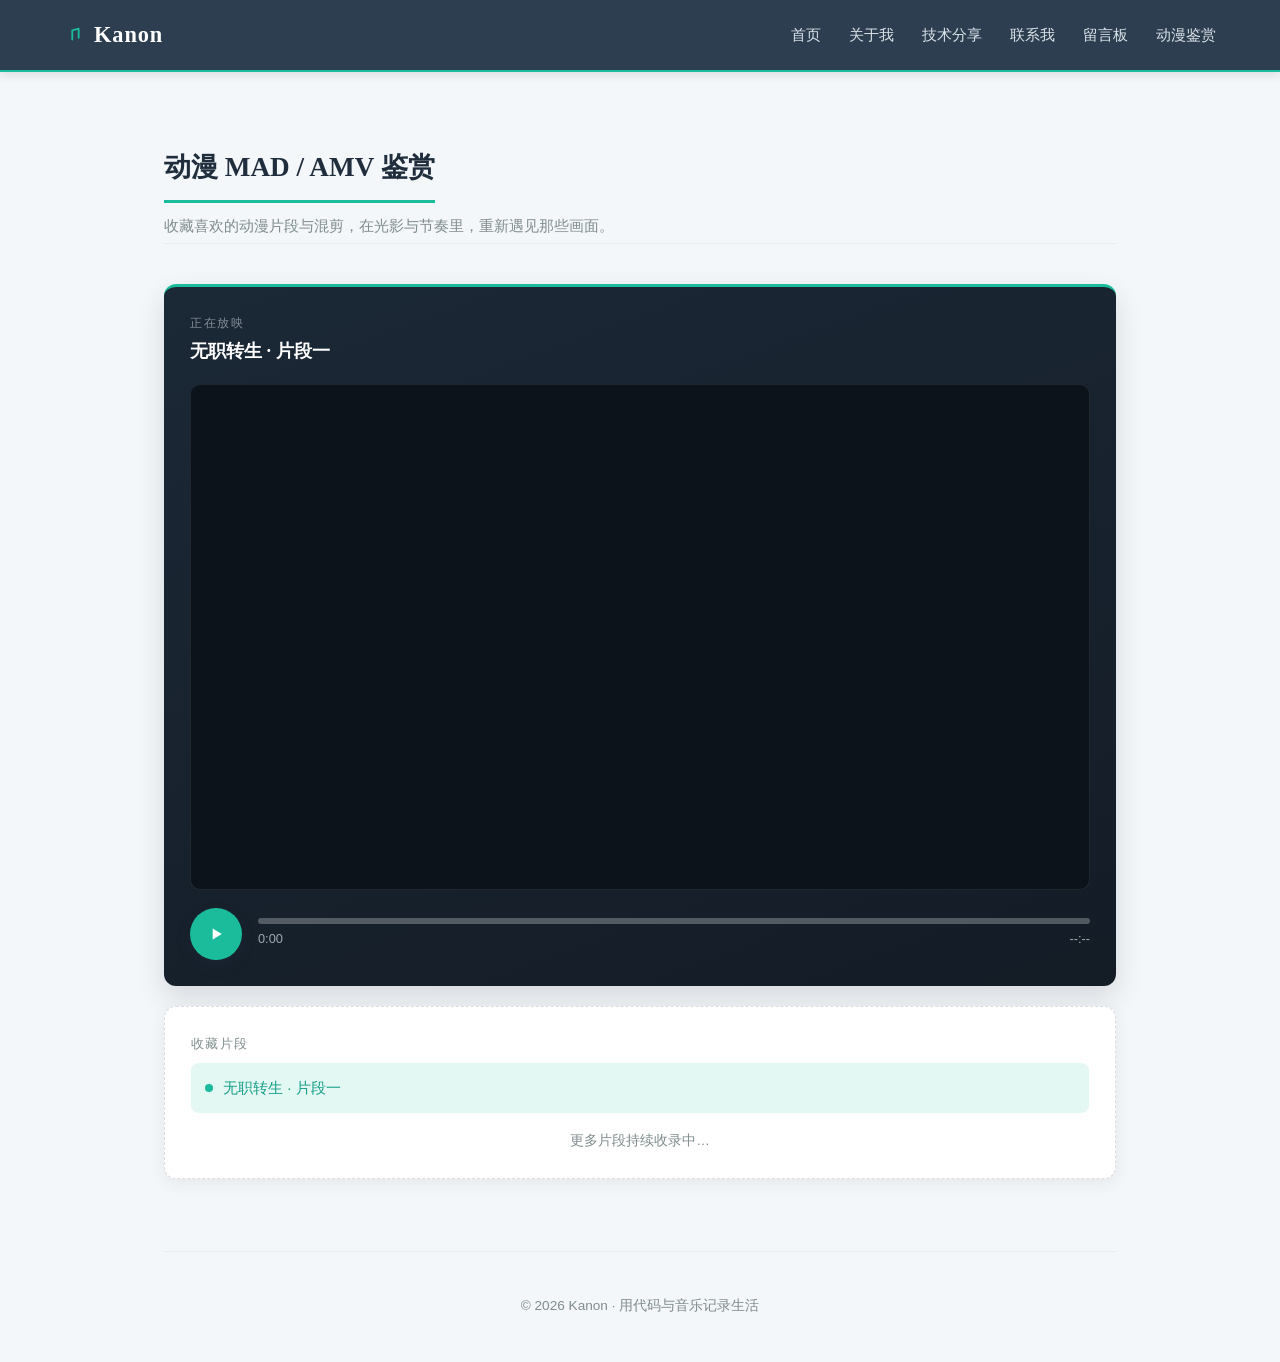
==== anime.html @ 726e3a2e "Add anime gallery page and align columns" ====
<!DOCTYPE html>
<html lang="zh-CN">
<head>
    <meta charset="UTF-8">
    <meta name="viewport" content="width=device-width, initial-scale=1">
    <title>动漫鉴赏 - Kanon</title>
    <link rel="icon" href="data:image/svg+xml,%3Csvg xmlns='http://www.w3.org/2000/svg' viewBox='0 0 24 24'%3E%3Crect width='24' height='24' rx='6' fill='%231f2d3d'/%3E%3Cpath d='M9 17V7l7-2v10' fill='none' stroke='%231abc9c' stroke-width='2' stroke-linecap='round' stroke-linejoin='round'/%3E%3C/svg%3E">
    <link rel="preconnect" href="https://miaoda.feishu.cn">
    <link rel="stylesheet" href="https://miaoda.feishu.cn/fonts/css2?family=Noto+Serif+SC:wght@600;700;900&family=Noto+Sans+SC:wght@300;400;500;700&display=swap">
    <link rel="stylesheet" href="style.css">
    <style>
        /* ============================ */
        /* 动漫鉴赏页 · 专属样式         */
        /* ============================ */

        /* 当前页导航高亮：下划线常驻 */
        .nav-current {
            color: #fff;
        }
        .nav-current::after {
            transform: scaleX(1);
            transform-origin: left;
        }

        .anime-hero {
            padding-bottom: 4px;
        }

        .anime-desc {
            color: var(--muted);
            font-size: 0.95em;
            margin: -14px 0 0;
        }

        .anime-stage-section {
            display: grid;
            gap: 20px;
            padding-top: 40px;
        }

        /* 深色舞台：简洁、干净、聚焦画面 */
        .anime-stage {
            background: linear-gradient(160deg, #1b2836, #141c26);
            border-radius: var(--radius);
            padding: 26px;
            box-shadow: var(--shadow-hover);
            border-top: 3px solid var(--accent);
        }

        .anime-stage-head {
            display: flex;
            align-items: center;
            justify-content: space-between;
            gap: 12px;
            margin-bottom: 16px;
        }

        .anime-stage-head .now-label {
            color: rgba(219, 228, 234, 0.55);
        }

        .anime-stage-head .now-title {
            color: #fff;
            font-size: 1.15em;
        }

        .video-wrap {
            position: relative;
            aspect-ratio: 16 / 9;
            background: #0d131b;
            border-radius: 10px;
            overflow: hidden;
            border: 1px solid rgba(255, 255, 255, 0.08);
        }

        .video-wrap video {
            width: 100%;
            height: 100%;
            object-fit: contain;
            display: block;
        }

        .anime-controls {
            display: flex;
            align-items: center;
            gap: 16px;
            margin-top: 18px;
        }

        /* 舞台上的播放按钮用薄荷绿，更醒目 */
        .anime-controls .toggle-btn {
            background: var(--accent);
        }

        .anime-controls .toggle-btn:hover {
            background: var(--accent-dark);
        }

        #video-progress {
            width: 100%;
            display: block;
            -webkit-appearance: none;
            appearance: none;
            height: 6px;
            background: rgba(255, 255, 255, 0.14);
            border: none;
            border-radius: 3px;
        }

        #video-progress::-webkit-progress-bar {
            background: rgba(255, 255, 255, 0.14);
            border-radius: 3px;
        }

        #video-progress::-webkit-progress-value {
            background: var(--accent);
            border-radius: 3px;
            transition: width 0.1s linear;
        }

        #video-progress::-moz-progress-bar {
            background: var(--accent);
            border-radius: 3px;
        }

        .anime-controls .time-row {
            color: rgba(219, 228, 234, 0.7);
        }

        /* 收藏片段列表 */
        .anime-library {
            background-color: var(--card);
            border-radius: var(--radius);
            box-shadow: var(--shadow);
            padding: 26px;
            border: 1px dashed rgba(31, 45, 61, 0.16);
            transition: border-color 0.3s var(--ease), box-shadow 0.3s var(--ease), transform 0.3s var(--ease);
        }

        .anime-library:hover {
            border-color: rgba(26, 188, 156, 0.45);
            transform: translateY(-4px);
            box-shadow: var(--shadow-hover);
        }

        .anime-list {
            list-style: none;
            margin: 0;
            padding: 0;
            display: grid;
            gap: 10px;
        }

        .anime-item {
            display: flex;
            align-items: center;
            gap: 10px;
            padding: 12px 14px;
            border-radius: 8px;
            cursor: pointer;
            color: var(--text);
            font-size: 0.95em;
            transition: background 0.25s var(--ease), color 0.25s var(--ease), transform 0.25s var(--ease);
        }

        .anime-item::before {
            content: "";
            width: 8px;
            height: 8px;
            flex: none;
            border-radius: 50%;
            background: var(--line);
            transition: background 0.25s var(--ease);
        }

        .anime-item:hover {
            background: rgba(26, 188, 156, 0.08);
            transform: translateX(4px);
        }

        .anime-item.active {
            background: rgba(26, 188, 156, 0.12);
            color: var(--accent-dark);
            font-weight: 500;
        }

        .anime-item.active::before {
            background: var(--accent);
        }

        .anime-more {
            color: var(--muted);
            font-size: 0.85em;
            margin: 16px 0 0;
            text-align: center;
        }
    </style>
</head>
<body>
    <header class="header">
        <h1 class="site-logo">
            <svg viewBox="0 0 24 24" width="22" height="22" aria-hidden="true">
                <path d="M9 17V7l7-2v10" fill="none" stroke="currentColor" stroke-width="2" stroke-linecap="round" stroke-linejoin="round"/>
            </svg>
            Kanon
        </h1>
        <nav class="site-nav" aria-label="主导航">
            <a href="index.html">首页</a>
            <a href="index.html#about">关于我</a>
            <a href="index.html#tech">技术分享</a>
            <a href="index.html#contact">联系我</a>
            <a href="index.html#guestbook">留言板</a>
            <a href="anime.html" class="nav-current">动漫鉴赏</a>
        </nav>
    </header>

    <main class="page-container">
        <section class="content-section anime-hero">
            <h2 class="section-title">动漫 MAD / AMV 鉴赏</h2>
            <p class="anime-desc">收藏喜欢的动漫片段与混剪，在光影与节奏里，重新遇见那些画面。</p>
        </section>

        <section class="content-section anime-stage-section">
            <!-- 主放映区 -->
            <div class="anime-stage">
                <div class="anime-stage-head">
                    <div>
                        <p class="now-label">正在放映</p>
                        <p class="now-title" id="anime-title">无职转生 · 片段一</p>
                    </div>
                </div>
                <div class="video-wrap">
                    <video id="anime-video" preload="metadata" playsinline>
                        <source src="assets/无职1.mp4" type="video/mp4">
                        您的浏览器不支持视频播放。
                    </video>
                </div>
                <div class="anime-controls">
                    <button id="video-toggle" class="toggle-btn" aria-label="播放或暂停视频" title="播放 / 暂停">
                        <svg id="video-icon-play" viewBox="0 0 24 24" width="20" height="20" aria-hidden="true">
                            <path d="M8 5.5v13l11-6.5z" fill="currentColor"/>
                        </svg>
                        <svg id="video-icon-pause" viewBox="0 0 24 24" width="20" height="20" aria-hidden="true" style="display:none">
                            <path d="M7 5h3.5v14H7zM13.5 5H17v14h-3.5z" fill="currentColor"/>
                        </svg>
                    </button>
                    <div class="progress-wrap">
                        <progress id="video-progress" value="0" max="1"></progress>
                        <div class="time-row">
                            <span id="video-current">0:00</span>
                            <span id="video-total">--:--</span>
                        </div>
                    </div>
                </div>
            </div>

            <!-- 收藏片段 -->
            <div class="anime-library">
                <p class="playlist-title">收藏片段</p>
                <ul class="anime-list" id="anime-list">
                    <li class="anime-item active" data-src="assets/无职1.mp4" data-title="无职转生 · 片段一">无职转生 · 片段一</li>
                </ul>
                <p class="anime-more">更多片段持续收录中…</p>
            </div>
        </section>
    </main>

    <footer class="site-footer">
        <p>© 2026 Kanon · 用代码与音乐记录生活</p>
    </footer>

    <script>
        // ====================================================
        // 动漫鉴赏播放器：播放/暂停 + 进度条 + 片段切换
        // ====================================================
        const video = document.getElementById('anime-video');
        const toggleBtn = document.getElementById('video-toggle');
        const iconPlay = document.getElementById('video-icon-play');
        const iconPause = document.getElementById('video-icon-pause');
        const progress = document.getElementById('video-progress');
        const timeCurrent = document.getElementById('video-current');
        const timeTotal = document.getElementById('video-total');
        const titleEl = document.getElementById('anime-title');
        const listEl = document.getElementById('anime-list');

        function formatTime(seconds) {
            if (!isFinite(seconds) || seconds < 0) return '0:00';
            const m = Math.floor(seconds / 60);
            const s = Math.floor(seconds % 60);
            return `${m}:${String(s).padStart(2, '0')}`;
        }

        function updateIcon(playing) {
            iconPlay.style.display = playing ? 'none' : 'block';
            iconPause.style.display = playing ? 'block' : 'none';
            toggleBtn.setAttribute('aria-label', playing ? '暂停视频' : '播放视频');
            toggleBtn.title = playing ? '暂停' : '播放';
        }

        // 播放 / 暂停
        toggleBtn.addEventListener('click', () => {
            if (video.paused) {
                video.play().then(() => updateIcon(true)).catch(() => {});
            } else {
                video.pause();
                updateIcon(false);
            }
        });

        // 进度与时间
        video.addEventListener('timeupdate', () => {
            if (video.duration) {
                progress.value = video.currentTime / video.duration;
                timeCurrent.textContent = formatTime(video.currentTime);
            }
        });

        video.addEventListener('loadedmetadata', () => {
            timeTotal.textContent = formatTime(video.duration);
        });

        video.addEventListener('ended', () => {
            updateIcon(false);
        });

        // 点击进度条跳转
        progress.addEventListener('click', (e) => {
            const rect = progress.getBoundingClientRect();
            if (video.duration) {
                video.currentTime = ((e.clientX - rect.left) / rect.width) * video.duration;
            }
        });

        // 片段切换（后续新增片段只需在列表中加一项）
        listEl.querySelectorAll('.anime-item').forEach((item) => {
            item.addEventListener('click', () => {
                const isCurrent = item.classList.contains('active') &&
                    video.src && video.src.indexOf(item.dataset.src) !== -1;
                if (isCurrent) {
                    // 再次点击当前片段：切换播放/暂停
                    if (video.paused) {
                        video.play().then(() => updateIcon(true)).catch(() => {});
                    } else {
                        video.pause();
                        updateIcon(false);
                    }
                    return;
                }

                listEl.querySelectorAll('.anime-item').forEach((i) => {
                    i.classList.toggle('active', i === item);
                });
                titleEl.textContent = item.dataset.title;
                video.src = item.dataset.src;
                video.load();
                progress.value = 0;
                timeCurrent.textContent = '0:00';
                timeTotal.textContent = '--:--';
                video.play().then(() => updateIcon(true)).catch(() => {});
            });
        });
    </script>
</body>
</html>
---- style.css ----
/* ============================================
   Kanon 个人博客 · 样式
   基调：深蓝墨 + 薄荷绿，衬线标题 + 无衬线正文
   ============================================ */

:root {
    --ink: #1f2d3d;
    --ink-soft: #2c3e50;
    --accent: #1abc9c;
    --accent-dark: #16a085;
    --bg: #f4f7f9;
    --card: #ffffff;
    --text: #33404f;
    --muted: #7f8c8d;
    --line: #e6ecf0;
    --radius: 12px;
    --shadow: 0 4px 16px rgba(31, 45, 61, 0.08);
    --shadow-hover: 0 12px 28px rgba(31, 45, 61, 0.14);
    --ease: cubic-bezier(0.22, 1, 0.36, 1);
}

* {
    box-sizing: border-box;
}

body {
    font-family: "Noto Sans SC", "PingFang SC", "Hiragino Sans GB", "Microsoft YaHei", sans-serif;
    font-weight: 300;
    margin: 0;
    padding-top: 64px;
    background-color: var(--bg);
    color: var(--text);
    line-height: 1.7;
    scroll-behavior: smooth;
    cursor: default;
}

/* 可交互元素才显示手型指针 */
a, button, .playlist-item {
    cursor: pointer;
}

/* 键盘焦点可见 */
:focus-visible {
    outline: 2px solid var(--accent);
    outline-offset: 2px;
}

/* ============================ */
/* Header（固定导航栏）          */
/* ============================ */
.header {
    position: fixed;
    top: 0;
    left: 0;
    width: 100%;
    background-color: var(--ink-soft);
    color: #fff;
    padding: 14px 5%;
    display: flex;
    justify-content: space-between;
    align-items: center;
    box-shadow: 0 2px 10px rgba(0, 0, 0, 0.12);
    border-bottom: 2px solid var(--accent);
    z-index: 100;
}

.site-logo {
    font-family: "Noto Serif SC", "PingFang SC", serif;
    font-weight: 700;
    font-size: 1.4em;
    letter-spacing: 0.04em;
    margin: 0;
    display: inline-flex;
    align-items: center;
    gap: 8px;
}

.site-logo svg {
    color: var(--accent);
    transition: transform 0.4s var(--ease);
}

.site-logo:hover svg {
    transform: rotate(-12deg) scale(1.1);
}

.site-nav {
    display: flex;
    align-items: center;
}

.site-nav a {
    position: relative;
    color: #dbe4ea;
    text-decoration: none;
    margin-left: 22px;
    font-size: 0.95em;
    padding: 4px 0;
    transition: color 0.3s var(--ease), transform 0.3s var(--ease);
}

/* 导航悬停：下划线从右到左滑入 + 轻微上浮 */
.site-nav a::after {
    content: "";
    position: absolute;
    left: 0;
    bottom: -2px;
    width: 100%;
    height: 2px;
    background: var(--accent);
    transform: scaleX(0);
    transform-origin: right;
    transition: transform 0.35s var(--ease);
}

.site-nav a:hover {
    color: #fff;
    transform: translateY(-1px);
}

.site-nav a:hover::after {
    transform: scaleX(1);
    transform-origin: left;
}

/* ============================ */
/* 页面容器与通用区块             */
/* ============================ */
.page-container {
    max-width: 1080px;
    margin: 0 auto;
    padding: 0 5%;
}

.content-section {
    padding: 56px 0;
    border-bottom: 1px solid var(--line);
    scroll-margin-top: 72px;
}

.section-title {
    font-family: "Noto Serif SC", "PingFang SC", serif;
    font-weight: 700;
    color: var(--ink);
    font-size: 1.7em;
    margin: 0 0 24px;
    padding-bottom: 10px;
    border-bottom: 3px solid var(--accent);
    display: inline-block;
}

/* ============================ */
/* 关于我：两栏布局               */
/* ============================ */
.about-grid {
    display: grid;
    gap: 20px;
}

/* 左栏：个人资料卡片 */
.profile-card {
    background-color: var(--card);
    border-radius: var(--radius);
    box-shadow: var(--shadow);
    padding: 28px;
}

.profile-top {
    display: flex;
    align-items: center;
    gap: 18px;
    margin-bottom: 18px;
}

.avatar-placeholder {
    width: 96px;
    height: 96px;
    flex: none;
    border-radius: 50%;
    overflow: hidden;
    border: 4px solid #fff;
    box-shadow: 0 6px 16px rgba(31, 45, 61, 0.16);
    transition: transform 0.35s var(--ease), border-color 0.35s var(--ease);
}

.avatar-placeholder:hover {
    transform: scale(1.06) rotate(-2deg);
    border-color: var(--accent);
}

.avatar-placeholder img {
    width: 100%;
    height: 100%;
    object-fit: cover;
    display: block;
}

.profile-name {
    font-family: "Noto Serif SC", "PingFang SC", serif;
    font-weight: 700;
    font-size: 1.25em;
    color: var(--ink);
    margin: 0;
}

.profile-tagline {
    color: var(--muted);
    font-size: 0.92em;
    margin: 4px 0 0;
}

.intro-text {
    margin: 0 0 14px;
    font-size: 0.95em;
}

/* 随机歌词：衬线字体，颜色沿用薄荷绿体系 */
.subtitle {
    font-family: "Noto Serif SC", "PingFang SC", serif;
    font-weight: 500;
    font-size: 1.05em;
    color: var(--accent-dark);
    margin: 0;
    padding: 12px 16px;
    background: rgba(26, 188, 156, 0.08);
    border-left: 3px solid var(--accent);
    border-radius: 0 8px 8px 0;
}

/* ============================ */
/* 左栏容器：个人资料 + 小说     */
/* ============================ */
.about-left {
    display: grid;
    gap: 20px;
    align-content: start;
}

/* 右栏容器：播放器 + 广告位招租 */
.about-right {
    display: grid;
    gap: 20px;
    align-content: start;
}

/* ============================ */
/* 小说模块                      */
/* ============================ */
.novel-card {
    background-color: var(--card);
    border-radius: var(--radius);
    box-shadow: var(--shadow);
    padding: 26px;
    position: relative;
}

.novel-head {
    display: flex;
    justify-content: space-between;
    align-items: flex-start;
    gap: 12px;
    margin-bottom: 16px;
}

.novel-title {
    font-family: "Noto Serif SC", "PingFang SC", serif;
    font-weight: 700;
    font-size: 1.2em;
    color: var(--ink);
    margin: 0;
}

.novel-author {
    color: var(--muted);
    font-size: 0.9em;
    margin: 2px 0 0;
}

.novel-head-actions {
    display: flex;
    gap: 8px;
    flex: none;
}

.novel-book-btn {
    flex: none;
    font-size: 0.85em;
    padding: 6px 14px;
    border-radius: 999px;
    border: 1px solid var(--ink-soft);
    color: var(--ink-soft);
    background: transparent;
    transition: background 0.3s var(--ease), color 0.3s var(--ease), transform 0.25s var(--ease);
}

.novel-book-btn:hover {
    background: var(--ink-soft);
    color: #fff;
    transform: translateY(-1px);
}

/* 章节切换栏 */
.novel-chapter-bar {
    display: flex;
    align-items: center;
    gap: 10px;
    margin-bottom: 14px;
}

.chapter-btn {
    width: 34px;
    height: 34px;
    flex: none;
    border: 1px solid var(--line);
    border-radius: 50%;
    background: transparent;
    color: var(--ink-soft);
    display: inline-flex;
    align-items: center;
    justify-content: center;
    transition: background 0.25s var(--ease), color 0.25s var(--ease), transform 0.25s var(--ease), border-color 0.25s var(--ease);
}

.chapter-btn:hover:not(:disabled) {
    background: rgba(26, 188, 156, 0.1);
    border-color: var(--accent);
    color: var(--accent-dark);
    transform: scale(1.08);
}

.chapter-btn:disabled {
    opacity: 0.35;
    cursor: not-allowed;
}

.novel-chapter-name {
    flex: 1;
    min-width: 0;
    text-align: center;
    font-family: "Noto Serif SC", "PingFang SC", serif;
    font-size: 0.98em;
    color: var(--ink);
    white-space: nowrap;
    overflow: hidden;
    text-overflow: ellipsis;
}

/* 章节正文 */
.novel-content {
    max-height: 320px;
    overflow-y: auto;
    font-size: 0.95em;
    line-height: 1.75;
    color: var(--text);
    transition: opacity 0.35s var(--ease);
    scrollbar-width: thin;
    scrollbar-color: var(--line) transparent;
}

.novel-content.fading {
    opacity: 0;
}

.novel-content p {
    margin: 0 0 0.6em;
    text-indent: 2em;
}

/* 切换书籍面板 */
.novel-book-panel {
    position: absolute;
    top: 74px;
    right: 26px;
    width: 220px;
    background: var(--card);
    border: 1px solid var(--line);
    border-radius: 10px;
    box-shadow: 0 14px 32px rgba(31, 45, 61, 0.16);
    padding: 14px 16px;
    z-index: 50;
    opacity: 0;
    transform: translateY(-6px);
    visibility: hidden;
    transition: opacity 0.25s var(--ease), transform 0.25s var(--ease), visibility 0.25s;
}

.novel-book-panel.open {
    opacity: 1;
    transform: translateY(0);
    visibility: visible;
}

.panel-hint {
    font-size: 0.8em;
    letter-spacing: 0.1em;
    color: var(--muted);
    margin: 0 0 8px;
}

.book-list {
    display: grid;
    gap: 6px;
}

.book-item {
    text-align: left;
    font-size: 0.95em;
    padding: 9px 12px;
    border: none;
    border-radius: 8px;
    background: transparent;
    color: var(--text);
    font-family: inherit;
    transition: background 0.2s var(--ease), color 0.2s var(--ease);
}

.book-item:hover {
    background: rgba(26, 188, 156, 0.1);
    color: var(--accent-dark);
}

.book-item.active {
    background: rgba(26, 188, 156, 0.14);
    color: var(--accent-dark);
    font-weight: 500;
}

.panel-empty {
    font-size: 0.82em;
    color: var(--muted);
    margin: 8px 0 0;
    text-align: center;
}

/* 章节选择面板 */
.novel-chapter-panel {
    position: absolute;
    top: 74px;
    right: 26px;
    width: 320px;
    max-width: calc(100% - 52px);
    background: var(--card);
    border: 1px solid var(--line);
    border-radius: 10px;
    box-shadow: 0 14px 32px rgba(31, 45, 61, 0.16);
    padding: 14px 16px;
    z-index: 50;
    opacity: 0;
    transform: translateY(-6px);
    visibility: hidden;
    transition: opacity 0.25s var(--ease), transform 0.25s var(--ease), visibility 0.25s;
}

.novel-chapter-panel.open {
    opacity: 1;
    transform: translateY(0);
    visibility: visible;
}

.chapter-list {
    max-height: 300px;
    overflow-y: auto;
    display: grid;
    gap: 4px;
    scrollbar-width: thin;
    scrollbar-color: var(--line) transparent;
}

.chapter-item {
    text-align: left;
    font-size: 0.9em;
    padding: 8px 10px;
    border: none;
    border-radius: 6px;
    background: transparent;
    color: var(--text);
    font-family: inherit;
    white-space: nowrap;
    overflow: hidden;
    text-overflow: ellipsis;
    transition: background 0.2s var(--ease), color 0.2s var(--ease);
}

.chapter-item:hover {
    background: rgba(26, 188, 156, 0.1);
    color: var(--accent-dark);
}

.chapter-item.active {
    background: rgba(26, 188, 156, 0.14);
    color: var(--accent-dark);
    font-weight: 500;
}

/* ============================ */
/* 右栏：音乐播放器               */
/* ============================ */
.music-player-container {
    background-color: var(--card);
    border-radius: var(--radius);
    box-shadow: var(--shadow);
    padding: 26px;
}

.player-head {
    display: flex;
    align-items: center;
    gap: 18px;
    margin-bottom: 20px;
}

.player-cover {
    width: 84px;
    height: 84px;
    flex: none;
    border-radius: 10px;
    overflow: hidden;
    position: relative;
    box-shadow: 0 6px 14px rgba(31, 45, 61, 0.18);
}

/* 双封面图层：切歌时交叉淡入淡出 */
.player-cover img {
    position: absolute;
    inset: 0;
    width: 100%;
    height: 100%;
    object-fit: cover;
    display: block;
    opacity: 0;
    transition: opacity 0.45s var(--ease);
}

.player-cover img.show {
    opacity: 1;
}

.player-now {
    min-width: 0;
}

.now-label {
    font-size: 0.78em;
    letter-spacing: 0.14em;
    color: var(--muted);
    margin: 0 0 2px;
    text-transform: uppercase;
}

.now-title {
    font-family: "Noto Serif SC", "PingFang SC", serif;
    font-weight: 700;
    font-size: 1.2em;
    color: var(--ink);
    margin: 0;
    white-space: nowrap;
    overflow: hidden;
    text-overflow: ellipsis;
}

.now-artist {
    color: var(--muted);
    font-size: 0.9em;
    margin: 2px 0 0;
}

/* 播放控制行 */
.player-controls {
    display: flex;
    align-items: center;
    gap: 16px;
    margin-bottom: 20px;
}

.toggle-btn {
    width: 52px;
    height: 52px;
    flex: none;
    border: none;
    border-radius: 50%;
    background: var(--ink-soft);
    color: #fff;
    display: inline-flex;
    align-items: center;
    justify-content: center;
    box-shadow: 0 6px 14px rgba(31, 45, 61, 0.28);
    transition: background 0.3s var(--ease), transform 0.25s var(--ease), box-shadow 0.3s var(--ease);
}

.toggle-btn:hover {
    background: var(--accent-dark);
    transform: scale(1.08);
    box-shadow: 0 8px 20px rgba(22, 160, 133, 0.35);
}

.toggle-btn:active {
    transform: scale(0.94);
}

/* 进度条 */
.progress-wrap {
    flex: 1;
    min-width: 0;
}

#music-progress {
    width: 100%;
    display: block;
    -webkit-appearance: none;
    appearance: none;
    height: 6px;
    background: var(--line);
    border: none;
    border-radius: 3px;
}

#music-progress::-webkit-progress-bar {
    background: var(--line);
    border-radius: 3px;
}

#music-progress::-webkit-progress-value {
    background: var(--accent);
    border-radius: 3px;
    transition: width 0.1s linear;
}

#music-progress::-moz-progress-bar {
    background: var(--accent);
    border-radius: 3px;
}

.time-row {
    display: flex;
    justify-content: space-between;
    font-size: 0.8em;
    color: var(--muted);
    font-variant-numeric: tabular-nums;
    margin-top: 4px;
}

/* 歌单 */
.playlist {
    border-top: 1px solid var(--line);
    padding-top: 14px;
}

.playlist-title {
    font-size: 0.82em;
    letter-spacing: 0.1em;
    color: var(--muted);
    margin: 0 0 8px;
}

.playlist-list {
    list-style: none;
    margin: 0;
    padding: 0;
}

.playlist-item {
    display: flex;
    align-items: center;
    justify-content: space-between;
    gap: 12px;
    padding: 10px 12px;
    border-radius: 8px;
    transition: background 0.25s var(--ease), transform 0.25s var(--ease), color 0.25s var(--ease);
}

/* 用 transform 位移代替 padding-left，避免触发重排，动画更流畅 */
.playlist-item:hover {
    background: rgba(26, 188, 156, 0.08);
    transform: translateX(4px);
}

.playlist-item.active {
    background: rgba(26, 188, 156, 0.12);
}

.playlist-item.active .pl-name {
    color: var(--accent-dark);
    font-weight: 500;
}

.pl-name {
    font-size: 0.95em;
    color: var(--text);
    white-space: nowrap;
    overflow: hidden;
    text-overflow: ellipsis;
}

.playlist-item.soon .pl-name {
    color: var(--muted);
}

/* ============================ */
/* 广告位招租                    */
/* ============================ */
.ad-card {
    background-color: var(--card);
    border-radius: var(--radius);
    box-shadow: var(--shadow);
    padding: 26px;
}

.ad-text {
    margin: 0;
    font-size: 0.92em;
    color: var(--muted);
    line-height: 1.7;
}

.ad-actions {
    display: flex;
    flex-wrap: wrap;
    gap: 12px;
    margin-top: 16px;
}

.ad-btn {
    padding: 9px 18px;
    font-size: 0.9em;
}

/* ============================ */
/* 技术分享：卡片                */
/* ============================ */
.card-container {
    display: grid;
    gap: 16px;
}

.card {
    background-color: var(--card);
    border-radius: var(--radius);
    box-shadow: var(--shadow);
    padding: 24px;
    position: relative;
    z-index: 1;
    border: 1px dashed rgba(31, 45, 61, 0.16);
    transition: transform 0.3s var(--ease), box-shadow 0.3s var(--ease), opacity 0.5s var(--ease), border-color 0.3s var(--ease);
}

/* 可点击的链接卡片 */
a.card {
    display: block;
    text-decoration: none;
    color: inherit;
    cursor: pointer;
}

/* 外链指示图标：悬停时浮现 */
.card-link-icon {
    position: absolute;
    top: 16px;
    right: 16px;
    color: var(--muted);
    opacity: 0;
    transform: translate(-4px, 4px);
    transition: opacity 0.3s var(--ease), transform 0.3s var(--ease), color 0.3s var(--ease);
}

a.card:hover .card-link-icon {
    opacity: 1;
    transform: translate(0, 0);
    color: var(--accent-dark);
}

.card:hover {
    transform: translateY(-5px);
    box-shadow: var(--shadow-hover);
    border-color: rgba(26, 188, 156, 0.45);
}

.card-title {
    font-family: "Noto Serif SC", "PingFang SC", serif;
    font-weight: 700;
    color: var(--ink);
    margin: 0 0 8px;
    font-size: 1.15em;
}

.card p {
    margin: 0;
    font-size: 0.94em;
    color: var(--muted);
}

/* ============================ */
/* 全部模块卡片：虚线边框 + 悬停上浮 */
/* ============================ */
.profile-card,
.novel-card,
.music-player-container,
.ad-card,
.guestbook-card {
    border: 1px dashed rgba(31, 45, 61, 0.16);
    transition: border-color 0.3s var(--ease), box-shadow 0.3s var(--ease), transform 0.3s var(--ease);
}

.profile-card:hover,
.novel-card:hover,
.music-player-container:hover,
.ad-card:hover,
.guestbook-card:hover {
    border-color: rgba(26, 188, 156, 0.45);
    transform: translateY(-4px);
    box-shadow: var(--shadow-hover);
}

/* 滚动入场动画：进入 0.5s，悬停抬升 0.3s，各自独立流畅 */
.card[data-visible="false"] {
    opacity: 0;
    transform: translateY(40px);
}

.card[data-visible="true"] {
    opacity: 1;
    transform: translateY(0);
}

/* ============================ */
/* 联系区                        */
/* ============================ */
.contact-grid {
    display: grid;
    gap: 24px;
    align-items: center;
}

.contact-text p {
    margin: 0;
    font-size: 0.96em;
}

.contact-actions {
    display: flex;
    flex-wrap: wrap;
    gap: 14px;
}

.contact-btn {
    display: inline-flex;
    align-items: center;
    gap: 8px;
    padding: 12px 22px;
    border-radius: 999px;
    text-decoration: none;
    font-size: 0.95em;
    font-weight: 500;
    border: 1px solid var(--ink-soft);
    color: var(--ink-soft);
    background: transparent;
    transition: background 0.3s var(--ease), color 0.3s var(--ease), transform 0.25s var(--ease), box-shadow 0.3s var(--ease);
}

.contact-btn:hover {
    background: var(--ink-soft);
    color: #fff;
    transform: translateY(-2px);
    box-shadow: 0 8px 18px rgba(31, 45, 61, 0.22);
}

/* ============================ */
/* 留言板                        */
/* ============================ */
.guestbook-card {
    background-color: var(--card);
    border-radius: var(--radius);
    box-shadow: var(--shadow);
    padding: 26px;
}

.guestbook-fields {
    display: flex;
    gap: 12px;
    margin-bottom: 12px;
}

.guest-name-input {
    flex: 1;
    min-width: 0;
    padding: 10px 16px;
    border: 1px solid var(--line);
    border-radius: 999px;
    font-family: inherit;
    font-size: 1em;
    color: var(--text);
    background: #fff;
    transition: border-color 0.25s var(--ease), box-shadow 0.25s var(--ease);
}

.guest-name-input:focus,
.guest-text:focus {
    outline: none;
    border-color: var(--accent);
    box-shadow: 0 0 0 3px rgba(26, 188, 156, 0.15);
}

.guest-text {
    width: 100%;
    resize: vertical;
    min-height: 84px;
    padding: 12px 16px;
    border: 1px solid var(--line);
    border-radius: 10px;
    font-family: inherit;
    font-size: 1em;
    line-height: 1.6;
    color: var(--text);
    background: #fff;
    transition: border-color 0.25s var(--ease), box-shadow 0.25s var(--ease);
}

.guestbook-submit {
    flex: none;
    padding: 10px 26px;
    border: none;
    border-radius: 999px;
    background: var(--ink-soft);
    color: #fff;
    font-family: inherit;
    font-size: 0.95em;
    transition: background 0.3s var(--ease), transform 0.25s var(--ease), box-shadow 0.3s var(--ease);
}

.guestbook-submit:hover {
    background: var(--accent-dark);
    transform: translateY(-2px);
    box-shadow: 0 8px 18px rgba(22, 160, 133, 0.3);
}

.guestbook-submit:active {
    transform: scale(0.96);
}

.guestbook-hint {
    font-size: 0.8em;
    color: var(--muted);
    margin: 10px 0 18px;
}

.guestbook-list {
    list-style: none;
    margin: 0;
    padding: 0;
    display: grid;
    gap: 12px;
}

.guest-item {
    padding: 14px 16px;
    border-radius: 10px;
    background: rgba(26, 188, 156, 0.05);
    border: 1px solid var(--line);
    transition: transform 0.25s var(--ease), box-shadow 0.25s var(--ease), border-color 0.25s var(--ease);
}

.guest-item:hover {
    transform: translateY(-2px);
    border-color: rgba(26, 188, 156, 0.4);
    box-shadow: var(--shadow);
}

.guest-item-head {
    display: flex;
    align-items: baseline;
    gap: 10px;
    margin-bottom: 6px;
}

.guest-item-name {
    font-family: "Noto Serif SC", "PingFang SC", serif;
    font-weight: 600;
    font-size: 0.98em;
    color: var(--ink);
    display: inline-flex;
    align-items: center;
    gap: 8px;
}

.guest-item-name::before {
    content: "";
    width: 8px;
    height: 8px;
    flex: none;
    border-radius: 50%;
    background: var(--accent);
}

.guest-item-time {
    font-size: 0.78em;
    color: var(--muted);
}

.guest-item-text {
    margin: 0;
    font-size: 0.94em;
    color: var(--text);
    line-height: 1.7;
    white-space: pre-wrap;
    word-break: break-word;
}

.guestbook-empty {
    list-style: none;
    text-align: center;
    color: var(--muted);
    font-size: 0.92em;
    padding: 18px 0 8px;
}

/* ============================ */
/* 页脚与 Toast                  */
/* ============================ */
.site-footer {
    text-align: center;
    color: var(--muted);
    font-size: 0.85em;
    padding: 28px 5% 32px;
}

.toast {
    position: fixed;
    left: 50%;
    bottom: 28px;
    transform: translateX(-50%) translateY(12px);
    background: var(--ink-soft);
    color: #fff;
    font-size: 0.9em;
    padding: 10px 20px;
    border-radius: 999px;
    opacity: 0;
    pointer-events: none;
    transition: opacity 0.3s var(--ease), transform 0.3s var(--ease);
    z-index: 200;
}

.toast.show {
    opacity: 1;
    transform: translateX(-50%) translateY(0);
}

/* ============================ */
/* 桌面端：两栏布局               */
/* ============================ */
@media (min-width: 768px) {
    body {
        padding-top: 72px;
    }

    .header {
        padding: 16px 5%;
    }

    .site-nav a {
        margin-left: 28px;
    }

    .content-section {
        padding: 72px 0;
    }

    .about-grid {
        grid-template-columns: 1fr 1.1fr;
        gap: 24px;
    }

    .card-container {
        grid-template-columns: repeat(3, 1fr);
        gap: 20px;
    }

    .contact-grid {
        grid-template-columns: 1.2fr 1fr;
        gap: 32px;
    }

    .contact-actions {
        justify-content: flex-end;
    }
}

/* ============================ */
/* 无障碍：减少动效              */
/* ============================ */
@media (prefers-reduced-motion: reduce) {
    * {
        animation: none !important;
        transition: none !important;
    }

    html {
        scroll-behavior: auto;
    }

    .card[data-visible="false"] {
        opacity: 1;
        transform: none;
    }
}
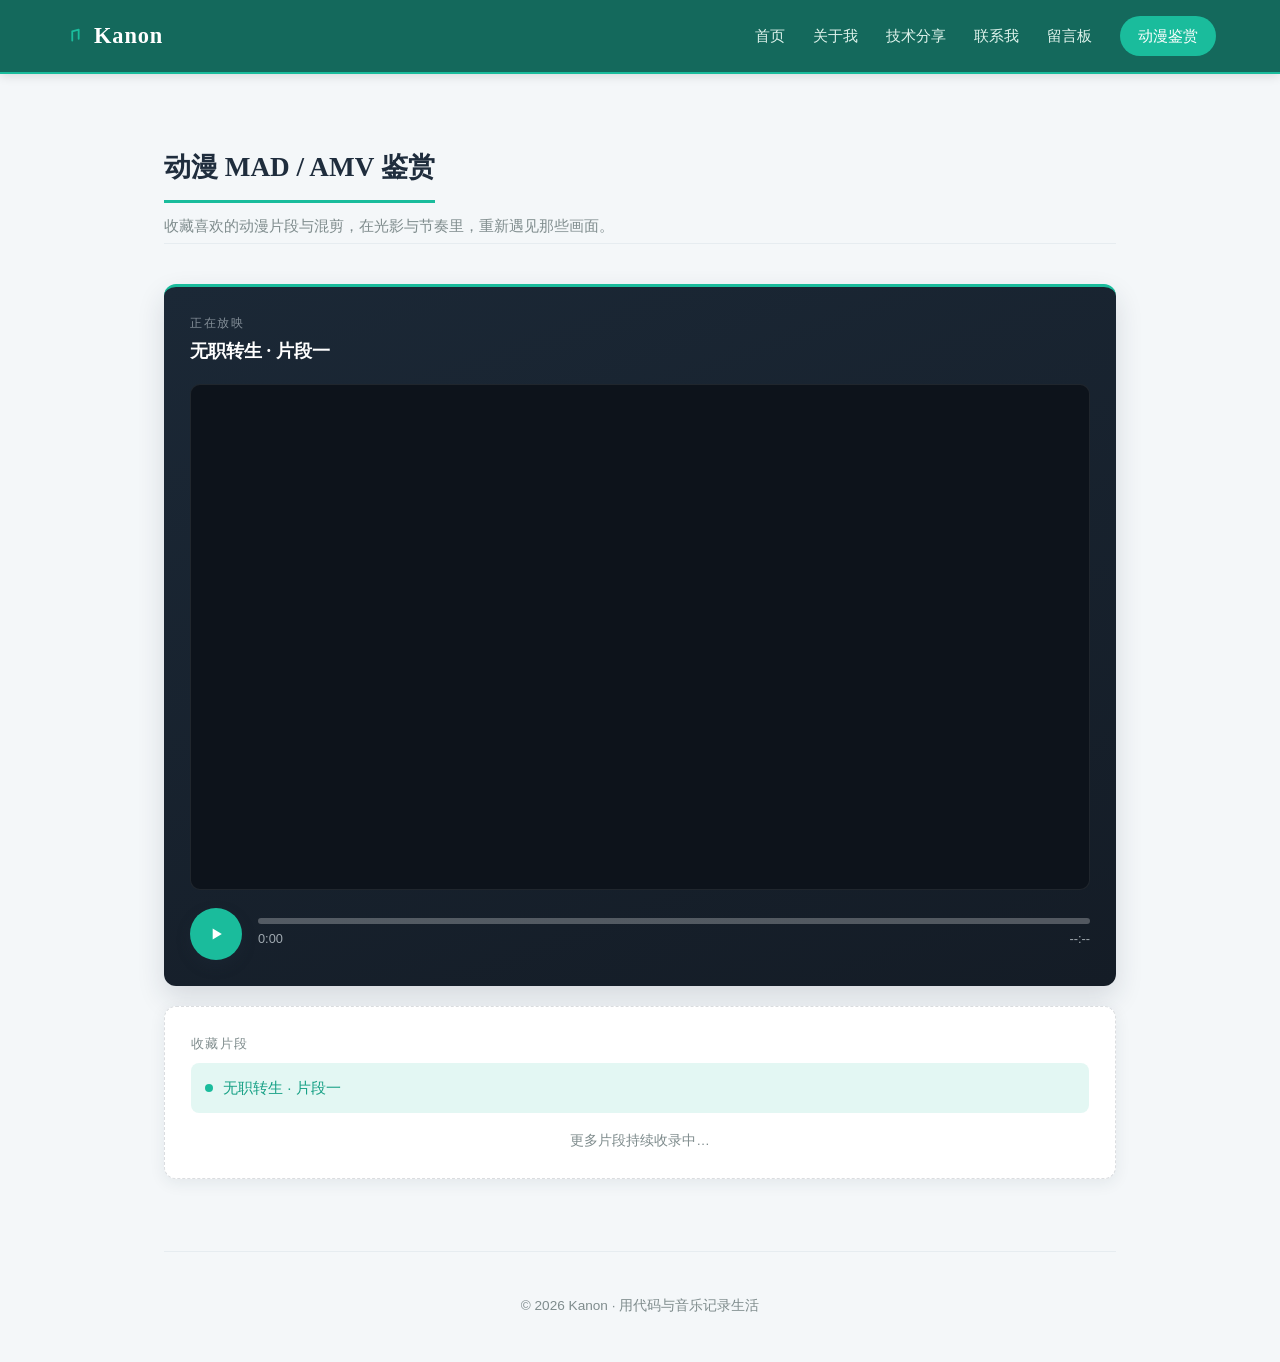
==== commit 4af67854: "Softer header color, featured anime nav button" ====
--- a/anime.html
+++ b/anime.html
@@ -210,7 +210,7 @@
             <a href="index.html#tech">技术分享</a>
             <a href="index.html#contact">联系我</a>
             <a href="index.html#guestbook">留言板</a>
-            <a href="anime.html" class="nav-current">动漫鉴赏</a>
+            <a href="anime.html" class="nav-current nav-featured">动漫鉴赏</a>
         </nav>
     </header>
 
--- a/style.css
+++ b/style.css
@@ -54,7 +54,7 @@
     top: 0;
     left: 0;
     width: 100%;
-    background-color: var(--ink-soft);
+    background-color: #14695c;
     color: #fff;
     padding: 14px 5%;
     display: flex;
@@ -92,7 +92,7 @@
 
 .site-nav a {
     position: relative;
-    color: #dbe4ea;
+    color: #dff3ec;
     text-decoration: none;
     margin-left: 22px;
     font-size: 0.95em;
@@ -124,6 +124,26 @@
     transform-origin: left;
 }
 
+/* 突出入口：胶囊按钮（动漫鉴赏） */
+.site-nav a.nav-featured {
+    background: var(--accent);
+    color: #fff;
+    padding: 7px 18px;
+    border-radius: 999px;
+    font-weight: 500;
+}
+
+.site-nav a.nav-featured::after {
+    display: none;
+}
+
+.site-nav a.nav-featured:hover {
+    background: var(--accent-dark);
+    color: #fff;
+    transform: translateY(-1px);
+    box-shadow: 0 4px 12px rgba(26, 188, 156, 0.4);
+}
+
 /* ============================ */
 /* 页面容器与通用区块             */
 /* ============================ */
@@ -232,16 +252,26 @@
 /* 左栏容器：个人资料 + 小说     */
 /* ============================ */
 .about-left {
-    display: grid;
+    display: flex;
+    flex-direction: column;
     gap: 20px;
-    align-content: start;
-}
-
-/* 右栏容器：播放器 + 广告位招租 */
+}
+
+/* 小说卡片拉伸到底部：与右栏留言板底部对齐 */
+.about-left .novel-card {
+    flex: 1;
+}
+
+/* 右栏容器：播放器 + 留言板 */
 .about-right {
-    display: grid;
+    display: flex;
+    flex-direction: column;
     gap: 20px;
-    align-content: start;
+}
+
+/* 留言板卡片拉伸到底部：与左栏小说底部对齐 */
+.about-right .guestbook-card {
+    flex: 1;
 }
 
 /* ============================ */
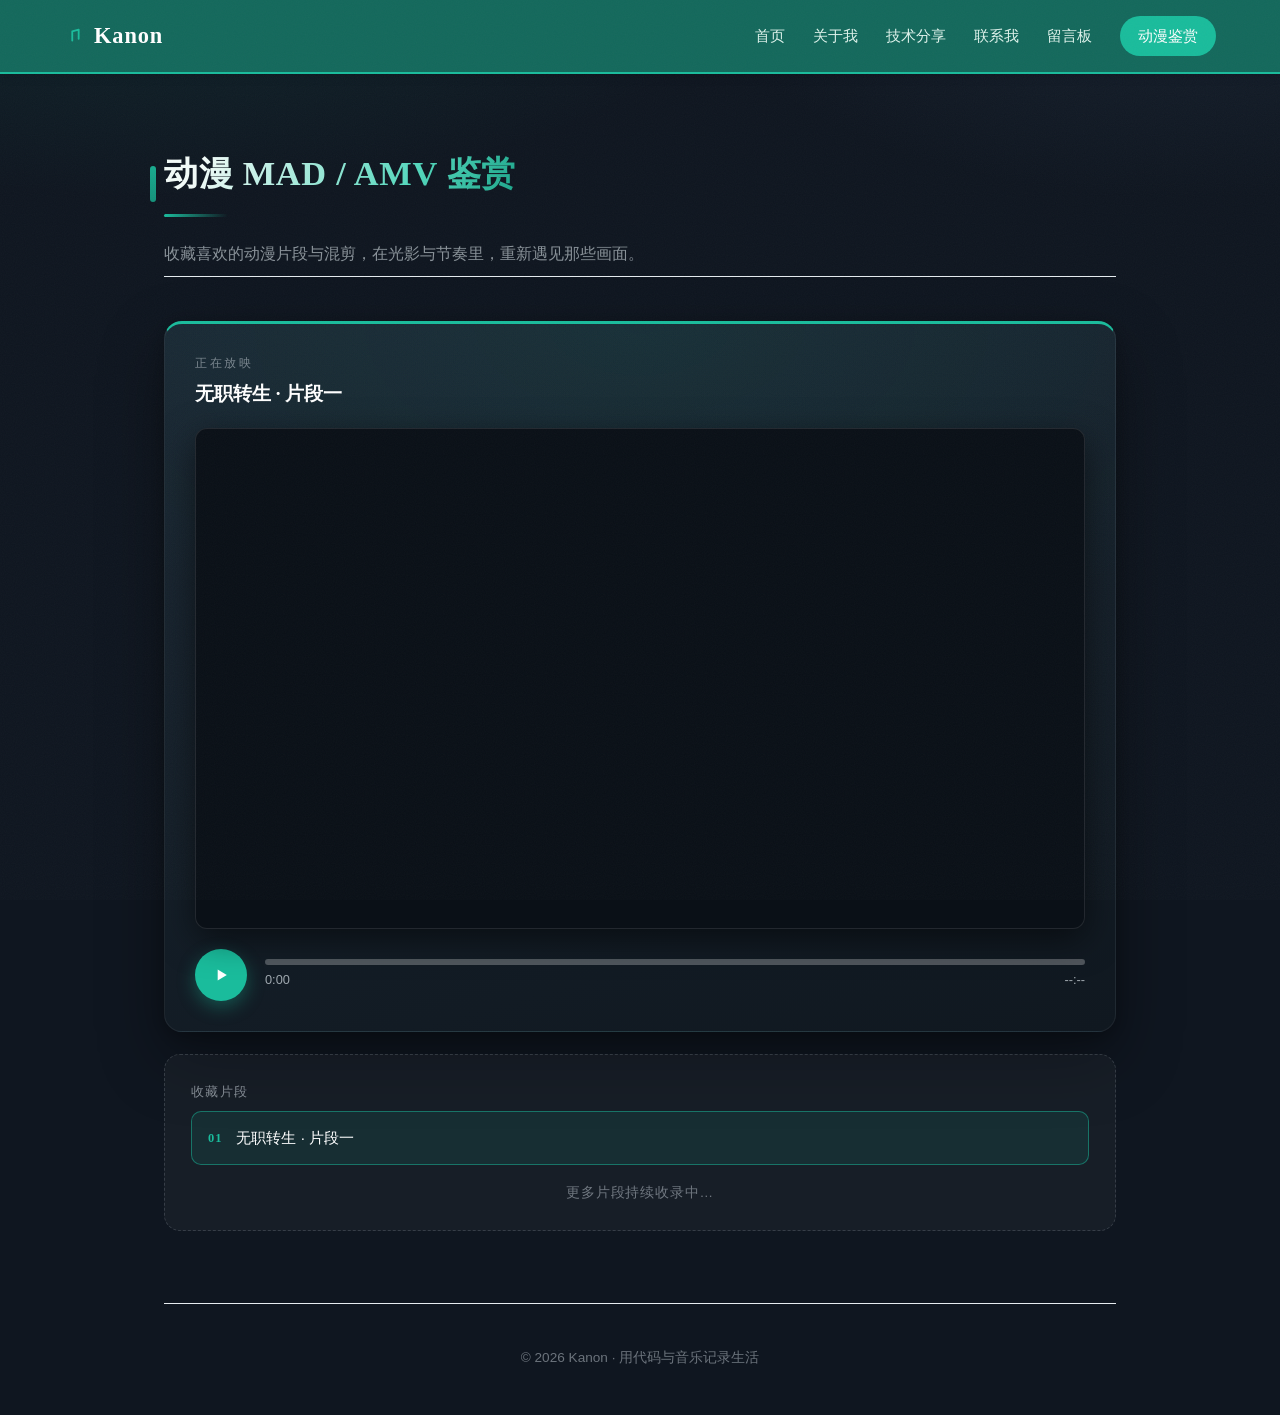
==== commit b486eabf: "Premium polish: immersive anime page, smooth transitions, refined whole-site feel" ====
--- a/anime.html
+++ b/anime.html
@@ -10,8 +10,22 @@
     <link rel="stylesheet" href="style.css">
     <style>
         /* ============================ */
-        /* 动漫鉴赏页 · 专属样式         */
+        /* 动漫鉴赏页 · 沉浸式深色舞台   */
         /* ============================ */
+
+        /* 整页深色：把动漫页做成独立影院氛围 */
+        body {
+            background:
+                radial-gradient(1100px 520px at 12% -8%, rgba(26, 188, 156, 0.12), transparent 60%),
+                radial-gradient(900px 460px at 92% -4%, rgba(31, 45, 61, 0.55), transparent 55%),
+                #0f1620;
+            color: #dbe4ea;
+        }
+
+        /* 噪点稍加强，深色下更有胶片质感 */
+        body::before {
+            opacity: 0.055;
+        }
 
         /* 当前页导航高亮：下划线常驻 */
         .nav-current {
@@ -23,28 +37,54 @@
         }
 
         .anime-hero {
-            padding-bottom: 4px;
+            padding-bottom: 8px;
+        }
+
+        /* 主标题：渐变文字 + 更重的字重 */
+        .anime-hero .section-title {
+            font-weight: 900;
+            font-size: 2.15em;
+            letter-spacing: 0.02em;
+            color: transparent;
+            background: linear-gradient(115deg, #f2fbf8 12%, #54d8bd 68%, var(--accent-dark) 100%);
+            -webkit-background-clip: text;
+            background-clip: text;
+            border-bottom: none;
+            padding-bottom: 6px;
+        }
+
+        .anime-hero .section-title::after {
+            content: "";
+            display: block;
+            width: 64px;
+            height: 3px;
+            margin-top: 12px;
+            border-radius: 2px;
+            background: linear-gradient(90deg, var(--accent), transparent);
         }
 
         .anime-desc {
-            color: var(--muted);
-            font-size: 0.95em;
-            margin: -14px 0 0;
+            color: rgba(219, 228, 234, 0.6);
+            font-size: 0.98em;
+            margin: -6px 0 0;
         }
 
         .anime-stage-section {
             display: grid;
-            gap: 20px;
-            padding-top: 40px;
-        }
-
-        /* 深色舞台：简洁、干净、聚焦画面 */
+            gap: 22px;
+            padding-top: 44px;
+        }
+
+        /* 深色放映舞台：深邃、聚焦、有光感 */
         .anime-stage {
-            background: linear-gradient(160deg, #1b2836, #141c26);
-            border-radius: var(--radius);
-            padding: 26px;
-            box-shadow: var(--shadow-hover);
+            background:
+                radial-gradient(120% 90% at 50% 0%, rgba(26, 188, 156, 0.07), transparent 58%),
+                linear-gradient(165deg, #1a2733, #101820);
+            border-radius: 18px;
+            padding: 30px;
+            border: 1px solid rgba(255, 255, 255, 0.06);
             border-top: 3px solid var(--accent);
+            box-shadow: 0 26px 64px rgba(0, 0, 0, 0.38), 0 4px 18px rgba(0, 0, 0, 0.24);
         }
 
         .anime-stage-head {
@@ -52,25 +92,32 @@
             align-items: center;
             justify-content: space-between;
             gap: 12px;
-            margin-bottom: 16px;
+            margin-bottom: 18px;
         }
 
         .anime-stage-head .now-label {
-            color: rgba(219, 228, 234, 0.55);
+            color: rgba(219, 228, 234, 0.5);
+            font-size: 0.72em;
+            letter-spacing: 0.22em;
         }
 
         .anime-stage-head .now-title {
             color: #fff;
-            font-size: 1.15em;
-        }
-
+            font-size: 1.2em;
+            font-family: "Noto Serif SC", "PingFang SC", serif;
+            font-weight: 700;
+            margin-top: 4px;
+        }
+
+        /* 画面容器：细腻描边 + 深投影 */
         .video-wrap {
             position: relative;
             aspect-ratio: 16 / 9;
-            background: #0d131b;
-            border-radius: 10px;
+            background: #0a1017;
+            border-radius: 12px;
             overflow: hidden;
-            border: 1px solid rgba(255, 255, 255, 0.08);
+            border: 1px solid rgba(255, 255, 255, 0.1);
+            box-shadow: 0 10px 34px rgba(0, 0, 0, 0.5);
         }
 
         .video-wrap video {
@@ -80,20 +127,58 @@
             display: block;
         }
 
+        /* 视频加载指示：细圆环 + 小字 */
+        .video-loading {
+            position: absolute;
+            inset: 0;
+            display: flex;
+            flex-direction: column;
+            align-items: center;
+            justify-content: center;
+            gap: 12px;
+            background: rgba(10, 16, 23, 0.55);
+            color: rgba(219, 228, 234, 0.7);
+            font-size: 0.85em;
+            letter-spacing: 0.18em;
+            opacity: 0;
+            transition: opacity 0.3s var(--ease);
+            pointer-events: none;
+        }
+
+        .video-loading .ring {
+            width: 34px;
+            height: 34px;
+            border-radius: 50%;
+            border: 2px solid rgba(26, 188, 156, 0.2);
+            border-top-color: var(--accent);
+            animation: ringSpin 0.9s linear infinite;
+        }
+
+        @keyframes ringSpin {
+            to { transform: rotate(360deg); }
+        }
+
         .anime-controls {
             display: flex;
             align-items: center;
-            gap: 16px;
-            margin-top: 18px;
-        }
-
-        /* 舞台上的播放按钮用薄荷绿，更醒目 */
+            gap: 18px;
+            margin-top: 20px;
+        }
+
+        /* 舞台播放按钮：薄荷绿 + 悬停柔光 */
         .anime-controls .toggle-btn {
             background: var(--accent);
+            box-shadow: 0 6px 18px rgba(26, 188, 156, 0.35);
         }
 
         .anime-controls .toggle-btn:hover {
             background: var(--accent-dark);
+            box-shadow: 0 8px 26px rgba(22, 160, 133, 0.45);
+        }
+
+        .progress-wrap {
+            flex: 1;
+            min-width: 0;
         }
 
         #video-progress {
@@ -105,6 +190,11 @@
             background: rgba(255, 255, 255, 0.14);
             border: none;
             border-radius: 3px;
+            transition: height 0.25s var(--ease);
+        }
+
+        #video-progress:hover {
+            height: 9px;
         }
 
         #video-progress::-webkit-progress-bar {
@@ -113,34 +203,38 @@
         }
 
         #video-progress::-webkit-progress-value {
-            background: var(--accent);
+            background: linear-gradient(90deg, var(--accent), #6fe3cd);
             border-radius: 3px;
             transition: width 0.1s linear;
         }
 
         #video-progress::-moz-progress-bar {
-            background: var(--accent);
+            background: linear-gradient(90deg, var(--accent), #6fe3cd);
             border-radius: 3px;
         }
 
         .anime-controls .time-row {
             color: rgba(219, 228, 234, 0.7);
-        }
-
-        /* 收藏片段列表 */
+            font-variant-numeric: tabular-nums;
+        }
+
+        /* 收藏片段：深色迷你卡片 + 编号 */
         .anime-library {
-            background-color: var(--card);
-            border-radius: var(--radius);
-            box-shadow: var(--shadow);
+            background: rgba(255, 255, 255, 0.035);
+            border: 1px dashed rgba(219, 228, 234, 0.16);
+            border-radius: 16px;
             padding: 26px;
-            border: 1px dashed rgba(31, 45, 61, 0.16);
             transition: border-color 0.3s var(--ease), box-shadow 0.3s var(--ease), transform 0.3s var(--ease);
         }
 
         .anime-library:hover {
-            border-color: rgba(26, 188, 156, 0.45);
+            border-color: rgba(26, 188, 156, 0.5);
             transform: translateY(-4px);
-            box-shadow: var(--shadow-hover);
+            box-shadow: 0 16px 36px rgba(0, 0, 0, 0.28);
+        }
+
+        .anime-library .playlist-title {
+            color: rgba(219, 228, 234, 0.55);
         }
 
         .anime-list {
@@ -154,45 +248,95 @@
         .anime-item {
             display: flex;
             align-items: center;
-            gap: 10px;
-            padding: 12px 14px;
-            border-radius: 8px;
+            gap: 14px;
+            padding: 13px 16px;
+            border-radius: 10px;
             cursor: pointer;
-            color: var(--text);
+            color: rgba(219, 228, 234, 0.85);
             font-size: 0.95em;
-            transition: background 0.25s var(--ease), color 0.25s var(--ease), transform 0.25s var(--ease);
-        }
-
-        .anime-item::before {
-            content: "";
-            width: 8px;
-            height: 8px;
+            background: rgba(255, 255, 255, 0.045);
+            border: 1px solid rgba(255, 255, 255, 0.05);
+            transition: background 0.25s var(--ease), color 0.25s var(--ease),
+                        transform 0.25s var(--ease), border-color 0.25s var(--ease);
+        }
+
+        .anime-item .anime-num {
+            font-family: "Noto Serif SC", "PingFang SC", serif;
+            font-size: 0.82em;
+            font-weight: 700;
+            color: rgba(219, 228, 234, 0.35);
+            letter-spacing: 0.08em;
+            transition: color 0.25s var(--ease);
             flex: none;
-            border-radius: 50%;
-            background: var(--line);
-            transition: background 0.25s var(--ease);
         }
 
         .anime-item:hover {
             background: rgba(26, 188, 156, 0.08);
-            transform: translateX(4px);
+            border-color: rgba(26, 188, 156, 0.35);
+            transform: translateY(-2px);
         }
 
         .anime-item.active {
-            background: rgba(26, 188, 156, 0.12);
-            color: var(--accent-dark);
+            background: rgba(26, 188, 156, 0.1);
+            border-color: rgba(26, 188, 156, 0.5);
+            color: #fff;
             font-weight: 500;
         }
 
-        .anime-item.active::before {
-            background: var(--accent);
+        .anime-item.active .anime-num {
+            color: var(--accent);
         }
 
         .anime-more {
-            color: var(--muted);
+            color: rgba(219, 228, 234, 0.45);
             font-size: 0.85em;
             margin: 16px 0 0;
             text-align: center;
+            letter-spacing: 0.06em;
+        }
+
+        /* ============================ */
+        /* 入场动画：标题 → 舞台 → 列表  */
+        /* ============================ */
+        .anime-hero,
+        .anime-stage,
+        .anime-library {
+            animation: animeUp 0.7s var(--ease) both;
+        }
+
+        .anime-stage {
+            animation-delay: 0.1s;
+        }
+
+        .anime-library {
+            animation-delay: 0.2s;
+        }
+
+        @keyframes animeUp {
+            from {
+                opacity: 0;
+                transform: translateY(26px);
+            }
+            to {
+                opacity: 1;
+                transform: none;
+            }
+        }
+
+        /* 深色页页脚文字转浅色 */
+        .site-footer {
+            color: rgba(219, 228, 234, 0.45);
+        }
+
+        /* 移动端：标题缩小，避免断行太散 */
+        @media (max-width: 767px) {
+            .anime-hero .section-title {
+                font-size: 1.5em;
+            }
+
+            .anime-stage {
+                padding: 20px;
+            }
         }
     </style>
 </head>
@@ -234,6 +378,10 @@
                         <source src="assets/无职1.mp4" type="video/mp4">
                         您的浏览器不支持视频播放。
                     </video>
+                    <div class="video-loading" id="video-loading">
+                        <div class="ring"></div>
+                        <span>正在加载</span>
+                    </div>
                 </div>
                 <div class="anime-controls">
                     <button id="video-toggle" class="toggle-btn" aria-label="播放或暂停视频" title="播放 / 暂停">
@@ -258,7 +406,10 @@
             <div class="anime-library">
                 <p class="playlist-title">收藏片段</p>
                 <ul class="anime-list" id="anime-list">
-                    <li class="anime-item active" data-src="assets/无职1.mp4" data-title="无职转生 · 片段一">无职转生 · 片段一</li>
+                    <li class="anime-item active" data-src="assets/无职1.mp4" data-title="无职转生 · 片段一">
+                        <span class="anime-num">01</span>
+                        <span>无职转生 · 片段一</span>
+                    </li>
                 </ul>
                 <p class="anime-more">更多片段持续收录中…</p>
             </div>
@@ -271,7 +422,7 @@
 
     <script>
         // ====================================================
-        // 动漫鉴赏播放器：播放/暂停 + 进度条 + 片段切换
+        // 动漫鉴赏播放器：播放/暂停 + 进度条 + 片段切换 + 加载指示
         // ====================================================
         const video = document.getElementById('anime-video');
         const toggleBtn = document.getElementById('video-toggle');
@@ -282,6 +433,7 @@
         const timeTotal = document.getElementById('video-total');
         const titleEl = document.getElementById('anime-title');
         const listEl = document.getElementById('anime-list');
+        const loadingEl = document.getElementById('video-loading');
 
         function formatTime(seconds) {
             if (!isFinite(seconds) || seconds < 0) return '0:00';
@@ -296,6 +448,9 @@
             toggleBtn.setAttribute('aria-label', playing ? '暂停视频' : '播放视频');
             toggleBtn.title = playing ? '暂停' : '播放';
         }
+
+        function showLoading() { loadingEl.style.opacity = 1; }
+        function hideLoading() { loadingEl.style.opacity = 0; }
 
         // 播放 / 暂停
         toggleBtn.addEventListener('click', () => {
@@ -322,6 +477,12 @@
         video.addEventListener('ended', () => {
             updateIcon(false);
         });
+
+        // 加载指示
+        video.addEventListener('loadstart', showLoading);
+        video.addEventListener('waiting', showLoading);
+        video.addEventListener('canplay', hideLoading);
+        video.addEventListener('playing', hideLoading);
 
         // 点击进度条跳转
         progress.addEventListener('click', (e) => {
@@ -356,9 +517,20 @@
                 progress.value = 0;
                 timeCurrent.textContent = '0:00';
                 timeTotal.textContent = '--:--';
+                showLoading();
                 video.play().then(() => updateIcon(true)).catch(() => {});
             });
         });
+
+        // 顶栏滚动后加深阴影（rAF 合并到同一帧）
+        const header = document.querySelector('.header');
+        function onScrollHeader() {
+            requestAnimationFrame(() => {
+                header.classList.toggle('scrolled', window.scrollY > 10);
+            });
+        }
+        window.addEventListener('scroll', onScrollHeader, { passive: true });
+        onScrollHeader();
     </script>
 </body>
 </html>
--- a/style.css
+++ b/style.css
@@ -29,10 +29,24 @@
     margin: 0;
     padding-top: 64px;
     background-color: var(--bg);
+    background-image:
+        radial-gradient(1100px 460px at 50% -140px, rgba(26, 188, 156, 0.055), transparent 70%),
+        radial-gradient(900px 420px at 88% 0%, rgba(31, 45, 61, 0.05), transparent 60%);
     color: var(--text);
     line-height: 1.7;
     scroll-behavior: smooth;
     cursor: default;
+}
+
+/* 细噪点纹理覆盖层：给纯白卡片增加一点印刷质感（0.035 几乎不可见） */
+body::before {
+    content: "";
+    position: fixed;
+    inset: 0;
+    z-index: 900;
+    pointer-events: none;
+    opacity: 0.035;
+    background-image: url("data:image/svg+xml,%3Csvg xmlns='http://www.w3.org/2000/svg' width='160' height='160'%3E%3Cfilter id='n'%3E%3CfeTurbulence type='fractalNoise' baseFrequency='0.9' numOctaves='2' stitchTiles='stitch'/%3E%3C/filter%3E%3Crect width='160' height='160' filter='url(%23n)' opacity='0.6'/%3E%3C/svg%3E");
 }
 
 /* 可交互元素才显示手型指针 */
@@ -63,6 +77,12 @@
     box-shadow: 0 2px 10px rgba(0, 0, 0, 0.12);
     border-bottom: 2px solid var(--accent);
     z-index: 100;
+    transition: box-shadow 0.3s var(--ease), padding 0.3s var(--ease);
+}
+
+/* 滚动后顶栏阴影加深，层次更分明 */
+.header.scrolled {
+    box-shadow: 0 4px 22px rgba(16, 92, 80, 0.32);
 }
 
 .site-logo {
@@ -168,6 +188,21 @@
     padding-bottom: 10px;
     border-bottom: 3px solid var(--accent);
     display: inline-block;
+    position: relative;
+}
+
+/* 标题左侧薄荷绿竖条装饰 */
+.section-title::before {
+    content: "";
+    position: absolute;
+    left: -14px;
+    top: 50%;
+    transform: translateY(-50%);
+    width: 6px;
+    height: 1.05em;
+    border-radius: 3px;
+    background: linear-gradient(180deg, var(--accent), var(--accent-dark));
+    opacity: 0.9;
 }
 
 /* ============================ */
@@ -548,6 +583,12 @@
     overflow: hidden;
     position: relative;
     box-shadow: 0 6px 14px rgba(31, 45, 61, 0.18);
+    transition: transform 0.4s var(--ease), box-shadow 0.4s var(--ease);
+}
+
+.player-cover:hover {
+    transform: scale(1.05) rotate(-1deg);
+    box-shadow: 0 10px 24px rgba(31, 45, 61, 0.26);
 }
 
 /* 双封面图层：切歌时交叉淡入淡出 */
@@ -643,6 +684,11 @@
     background: var(--line);
     border: none;
     border-radius: 3px;
+    transition: height 0.25s var(--ease);
+}
+
+#music-progress:hover {
+    height: 9px;
 }
 
 #music-progress::-webkit-progress-bar {
@@ -1115,6 +1161,32 @@
 }
 
 /* ============================ */
+/* 跨页切换过渡（View Transitions）*/
+/* ============================ */
+/* Chrome / Edge 126+ 同源页面间导航自动启用：旧页淡出上移，新页淡入上浮 */
+@keyframes vt-out {
+    to {
+        opacity: 0;
+        transform: translateY(-10px) scale(0.995);
+    }
+}
+
+@keyframes vt-in {
+    from {
+        opacity: 0;
+        transform: translateY(10px) scale(0.995);
+    }
+}
+
+::view-transition-old(root) {
+    animation: vt-out 0.28s var(--ease) both;
+}
+
+::view-transition-new(root) {
+    animation: vt-in 0.45s var(--ease) both;
+}
+
+/* ============================ */
 /* 无障碍：减少动效              */
 /* ============================ */
 @media (prefers-reduced-motion: reduce) {
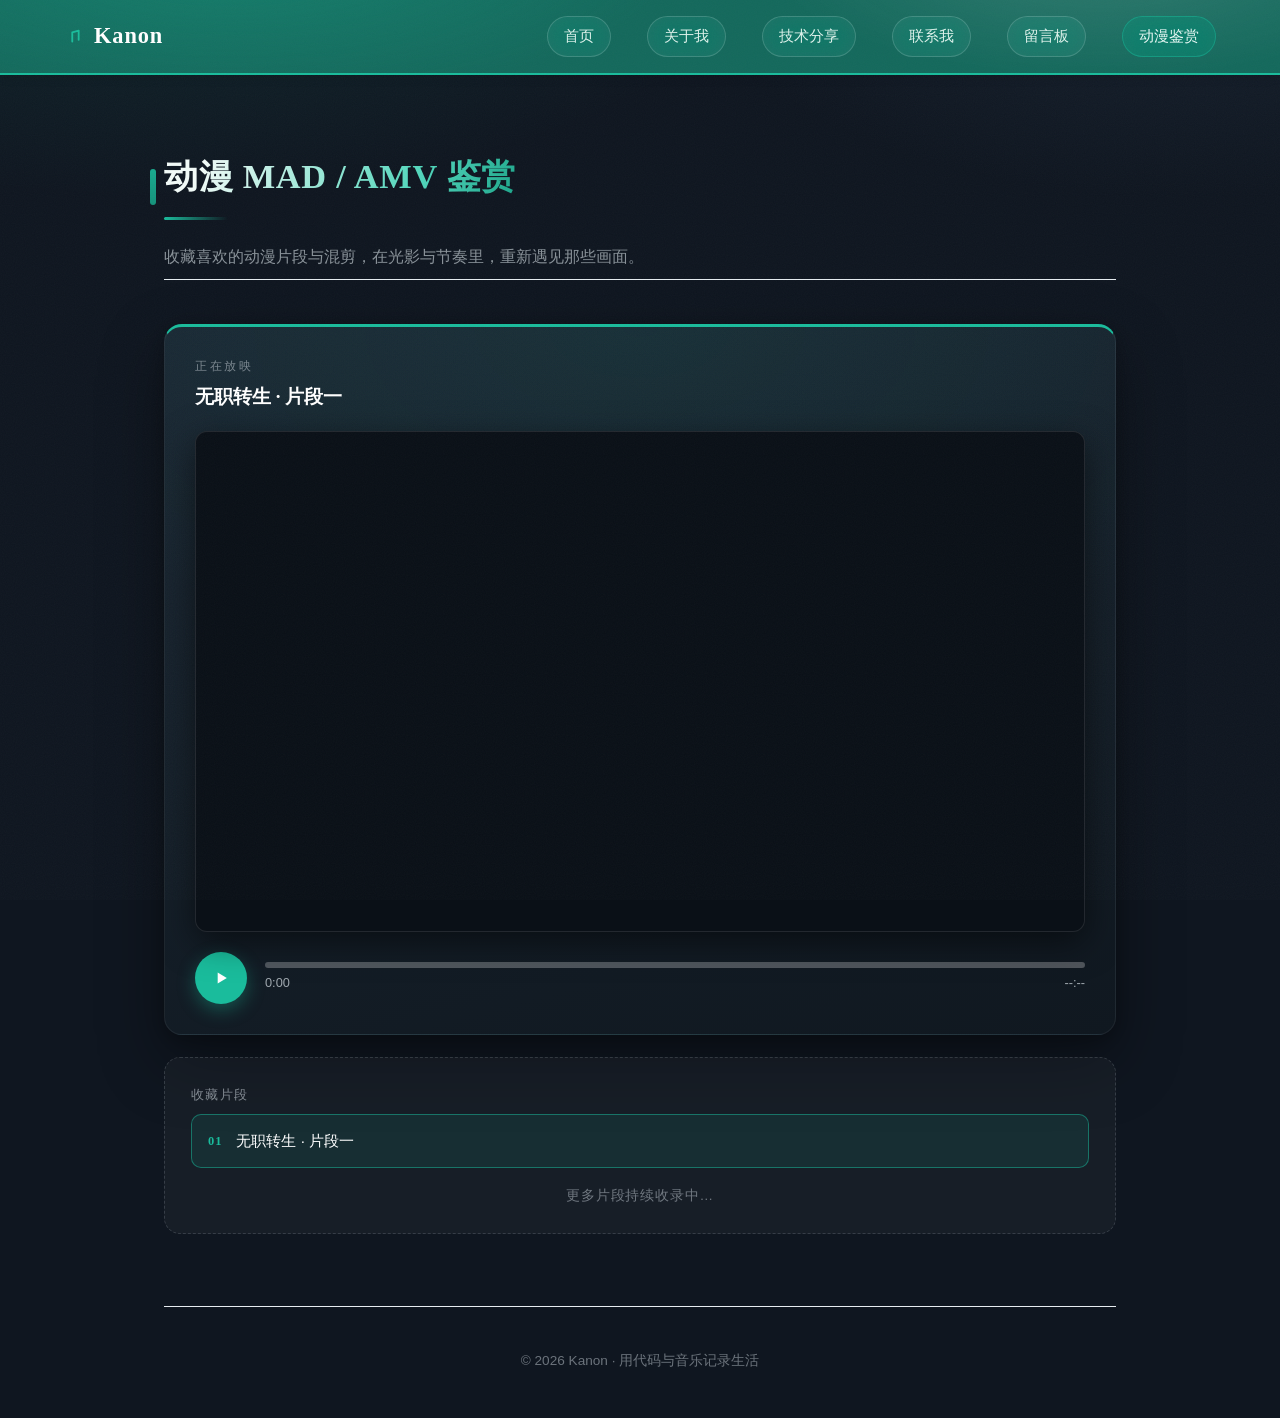
==== commit 12a4c1e0: "Liquid glass nav, mobile header fit, smoother animations" ====
--- a/anime.html
+++ b/anime.html
@@ -531,6 +531,16 @@
         }
         window.addEventListener('scroll', onScrollHeader, { passive: true });
         onScrollHeader();
+
+        // 顶栏高度自适应：固定导航不遮挡首屏内容
+        function fitHeader() {
+            if (header) {
+                document.body.style.paddingTop = header.offsetHeight + 'px';
+            }
+        }
+        window.addEventListener('resize', fitHeader);
+        window.addEventListener('load', fitHeader);
+        fitHeader();
     </script>
 </body>
 </html>
--- a/style.css
+++ b/style.css
@@ -68,7 +68,10 @@
     top: 0;
     left: 0;
     width: 100%;
-    background-color: #14695c;
+    background:
+        radial-gradient(640px 220px at 18% -70%, rgba(26, 188, 156, 0.28), transparent 70%),
+        radial-gradient(560px 200px at 86% -60%, rgba(255, 255, 255, 0.12), transparent 60%),
+        #14695c;
     color: #fff;
     padding: 14px 5%;
     display: flex;
@@ -108,60 +111,55 @@
 .site-nav {
     display: flex;
     align-items: center;
-}
-
+    flex-wrap: wrap;
+    gap: 8px;
+    justify-content: flex-end;
+}
+
+/* 导航项：透明液态玻璃胶囊（统一所有链接） */
 .site-nav a {
-    position: relative;
     color: #dff3ec;
     text-decoration: none;
-    margin-left: 22px;
-    font-size: 0.95em;
-    padding: 4px 0;
-    transition: color 0.3s var(--ease), transform 0.3s var(--ease);
-}
-
-/* 导航悬停：下划线从右到左滑入 + 轻微上浮 */
-.site-nav a::after {
-    content: "";
-    position: absolute;
-    left: 0;
-    bottom: -2px;
-    width: 100%;
-    height: 2px;
-    background: var(--accent);
-    transform: scaleX(0);
-    transform-origin: right;
-    transition: transform 0.35s var(--ease);
+    margin-left: 0;
+    font-size: 0.92em;
+    padding: 7px 16px;
+    border-radius: 999px;
+    border: 1px solid rgba(255, 255, 255, 0.16);
+    background: rgba(255, 255, 255, 0.06);
+    -webkit-backdrop-filter: blur(14px) saturate(1.3);
+    backdrop-filter: blur(14px) saturate(1.3);
+    transition: background 0.3s var(--ease), border-color 0.3s var(--ease),
+                color 0.3s var(--ease), transform 0.3s var(--ease),
+                box-shadow 0.3s var(--ease);
 }
 
 .site-nav a:hover {
+    background: rgba(255, 255, 255, 0.16);
+    border-color: rgba(255, 255, 255, 0.34);
     color: #fff;
     transform: translateY(-1px);
 }
 
-.site-nav a:hover::after {
-    transform: scaleX(1);
-    transform-origin: left;
-}
-
-/* 突出入口：胶囊按钮（动漫鉴赏） */
+/* 当前页高亮：更亮的玻璃 + 白色描边 */
+.site-nav a.nav-current {
+    background: rgba(255, 255, 255, 0.17);
+    border-color: rgba(255, 255, 255, 0.45);
+    color: #fff;
+}
+
+/* 突出入口：薄荷绿玻璃（动漫鉴赏） */
 .site-nav a.nav-featured {
-    background: var(--accent);
+    background: rgba(26, 188, 156, 0.16);
+    border-color: rgba(26, 188, 156, 0.45);
+    color: #eafaf6;
+    font-weight: 500;
+}
+
+.site-nav a.nav-featured:hover {
+    background: rgba(26, 188, 156, 0.30);
+    border-color: rgba(26, 188, 156, 0.7);
     color: #fff;
-    padding: 7px 18px;
-    border-radius: 999px;
-    font-weight: 500;
-}
-
-.site-nav a.nav-featured::after {
-    display: none;
-}
-
-.site-nav a.nav-featured:hover {
-    background: var(--accent-dark);
-    color: #fff;
-    transform: translateY(-1px);
-    box-shadow: 0 4px 12px rgba(26, 188, 156, 0.4);
+    box-shadow: 0 4px 14px rgba(26, 188, 156, 0.25);
 }
 
 /* ============================ */
@@ -866,6 +864,90 @@
 }
 
 /* ============================ */
+/* 技术分享：液态玻璃卡片         */
+/* ============================ */
+.tech-section {
+    position: relative;
+}
+
+/* 背后柔光斑：透过半透明玻璃可见，形成液态玻璃质感 */
+.card-container::before,
+.card-container::after {
+    content: "";
+    position: absolute;
+    border-radius: 50%;
+    filter: blur(46px);
+    pointer-events: none;
+    z-index: 0;
+}
+
+.card-container::before {
+    width: 320px;
+    height: 320px;
+    background: rgba(26, 188, 156, 0.30);
+    top: -70px;
+    left: -50px;
+}
+
+.card-container::after {
+    width: 340px;
+    height: 340px;
+    background: rgba(52, 152, 219, 0.24);
+    bottom: -90px;
+    right: -40px;
+}
+
+/* 液态玻璃：半透明 + 背景模糊 + 高光描边 */
+.tech-card {
+    background: linear-gradient(150deg, rgba(255, 255, 255, 0.66), rgba(255, 255, 255, 0.34));
+    -webkit-backdrop-filter: blur(18px) saturate(1.6);
+    backdrop-filter: blur(18px) saturate(1.6);
+    border: 1px solid rgba(255, 255, 255, 0.72);
+    border-radius: 20px;
+    box-shadow: 0 12px 36px rgba(31, 45, 61, 0.10), inset 0 1px 0 rgba(255, 255, 255, 0.85);
+    overflow: hidden;
+}
+
+/* 三张卡片各自的色彩倾向 */
+.tech-card:nth-child(1) {
+    background: linear-gradient(150deg, rgba(255, 255, 255, 0.72), rgba(26, 188, 156, 0.14));
+}
+
+.tech-card:nth-child(2) {
+    background: linear-gradient(150deg, rgba(255, 255, 255, 0.72), rgba(52, 152, 219, 0.13));
+}
+
+.tech-card:nth-child(3) {
+    background: linear-gradient(150deg, rgba(255, 255, 255, 0.72), rgba(31, 45, 61, 0.10));
+}
+
+.tech-card:hover {
+    transform: translateY(-8px);
+    border-color: rgba(255, 255, 255, 0.95);
+    box-shadow: 0 20px 48px rgba(31, 45, 61, 0.16), inset 0 1px 0 rgba(255, 255, 255, 0.95);
+}
+
+/* 超大水印编号 */
+.card-index {
+    position: absolute;
+    right: 16px;
+    bottom: -16px;
+    font-family: "Noto Serif SC", "PingFang SC", serif;
+    font-weight: 900;
+    font-size: 4.6em;
+    line-height: 1;
+    color: rgba(31, 45, 61, 0.055);
+    pointer-events: none;
+    user-select: none;
+    transition: color 0.35s var(--ease), transform 0.35s var(--ease);
+}
+
+.tech-card:hover .card-index {
+    color: rgba(26, 188, 156, 0.22);
+    transform: translateY(-5px);
+}
+
+/* ============================ */
 /* 全部模块卡片：虚线边框 + 悬停上浮 */
 /* ============================ */
 .profile-card,
